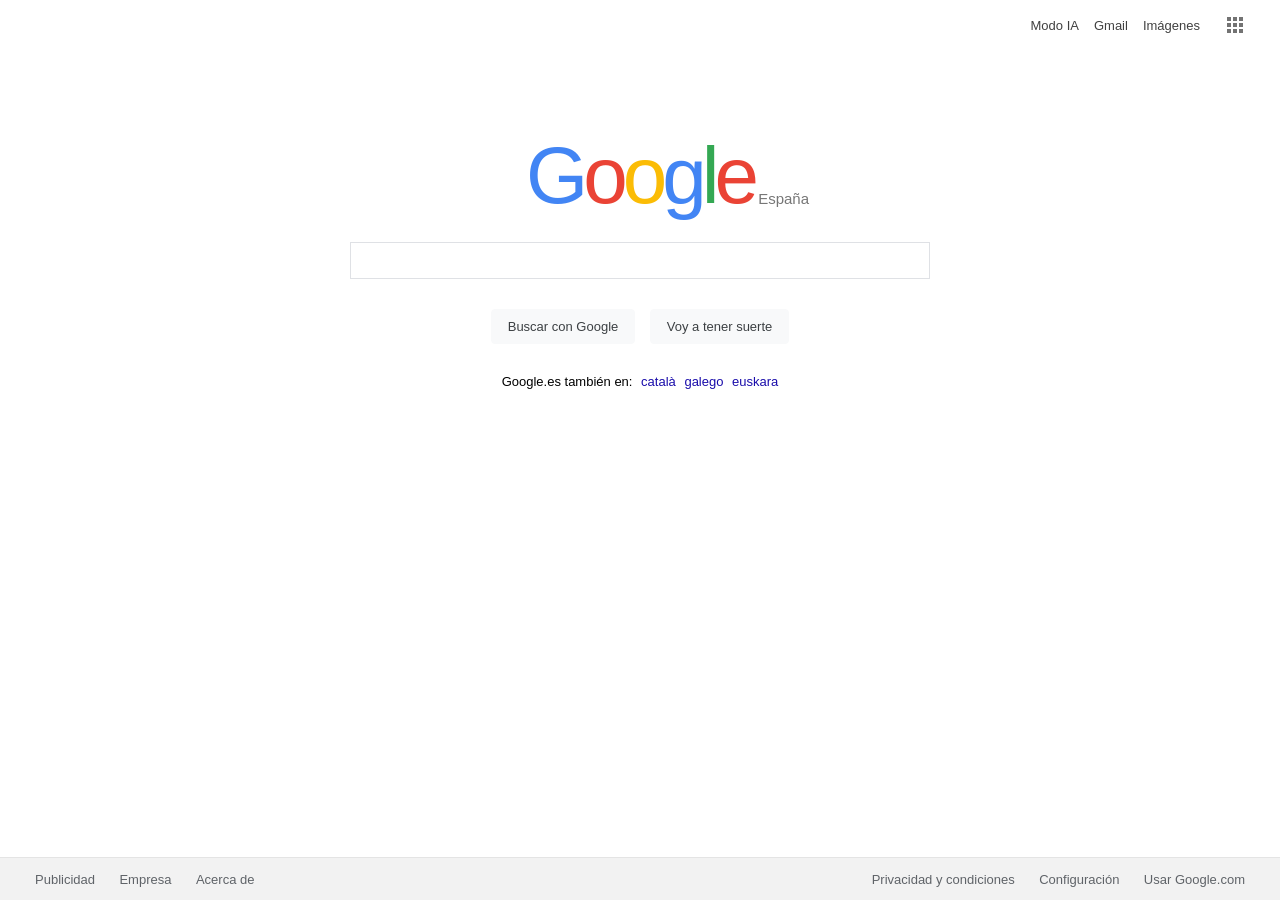
==== index.html @ b27b05ee "sin cambios" ====
<!DOCTYPE html>
<html lang="es">

<head>
    <meta charset="UTF-8">
    <title>Google Clone</title>
    <link rel="stylesheet" href="style.css">
</head>

<body>
    <header class="top-nav">
        <div class="nav-right">
            <a href="#">Modo IA</a>
            <a href="#">Gmail</a>
            <a href="#">Imágenes</a>

            <table class="iconos-cuadricula">
                <tr>
                    <td></td>
                    <td></td>
                    <td></td>
                </tr>
                <tr>
                    <td></td>
                    <td></td>
                    <td></td>
                </tr>
                <tr>
                    <td></td>
                    <td></td>
                    <td></td>
                </tr>
            </table>

        </div>
    </header>

    <!-- Contenido Principal -->
    <main class="main-content">
        <!-- Logo de Google hecho con letras individuales -->
        <div class="logo-text">
            <span class="blue">G</span><span class="red">o</span><span class="yellow">o</span><span
                class="blue">g</span><span class="green">l</span><span class="red">e</span>
            <span class="country">España</span>
        </div>

        <div class="search-container">
            <input type="text" class="search-input">
        </div>

        <div class="buttons">
            <button>Buscar con Google</button>
            <button>Voy a tener suerte</button>
        </div>

        <div class="languages">
            Google.es también en: <a href="#">català</a> <a href="#">galego</a> <a href="#">euskara</a>
        </div>
    </main>

    <!-- Barra Inferior -->
    <footer class="footer">
        <div class="footer-left">
            <a href="#">Publicidad</a>
            <a href="#">Empresa</a>
            <a href="#">Acerca de</a>
        </div>
        <div class="footer-right">
            <a href="#">Privacidad y condiciones</a>
            <a href="#">Configuración</a>
            <a href="#">Usar Google.com</a>
        </div>
    </footer>
</body>

</html>
---- style.css ----
* {
    margin: 0;
    padding: 0;
    box-sizing: border-box;
    font-family: Arial, sans-serif;
}

body {
    display: flex;
    flex-direction: column;
    height: 100vh;
}

/* --- ESTILO DEL LOGO (SOLO TEXTO) --- */
.logo-text {
    font-size: 80px;
    font-weight: 500;
    letter-spacing: -5px;
    margin-bottom: 20px;
    position: relative;
}

.logo-text .blue { color: #4285f4; }
.logo-text .red { color: #ea4335; }
.logo-text .yellow { color: #fbbc05; }
.logo-text .green { color: #34a853; }

.country {
    font-size: 15px;
    color: #777;
    letter-spacing: normal;
    position: absolute;
    bottom: 15px;
    right: -55px;
}

/* --- ESTILO DEL ICONO DE 9 PUNTOS (TABLA) --- */
.iconos-cuadricula {
    border-collapse: separate;
    border-spacing: 2px;
    cursor: pointer;
    margin: 0 10px;
}

.iconos-cuadricula td {
    width: 4px;
    height: 4px;
    background-color: #737373;
}

/* --- RESTO DEL DISEÑO --- */
.top-nav {
    display: flex;
    justify-content: flex-end;
    padding: 15px 25px;
}

.nav-right {
    display: flex;
    align-items: center;
    gap: 15px;
}

.nav-right a {
    text-decoration: none;
    color: #404040;
    font-size: 13px;
}

.signin-btn {
    background-color: #4285f4;
    color: white;
    border: none;
    padding: 7px 12px;
    border-radius: 2px;
    font-weight: bold;
    cursor: pointer;
}

.main-content {
    flex-grow: 1;
    display: flex;
    flex-direction: column;
    align-items: center;
    padding-top: 80px;
}

.search-input {
    width: 580px;
    padding: 10px;
    border: 1px solid #dfe1e5;
    outline: none;
}

.buttons {
    margin-top: 25px;
}

.buttons button {
    background-color: #f8f9fa;
    border: 1px solid #f8f9fa;
    color: #3c4043;
    padding: 9px 16px;
    margin: 5px;
    border-radius: 4px;
    font-size: 13px;
}

.languages {
    margin-top: 25px;
    font-size: 13px;
}

.languages a {
    color: #1a0dab;
    text-decoration: none;
    margin-left: 5px;
}

.footer {
    background-color: #f2f2f2;
    border-top: 1px solid #e4e4e4;
    display: flex;
    justify-content: space-between;
    padding: 12px 25px;
}

.footer a {
    text-decoration: none;
    color: #5f6368;
    font-size: 13px;
    margin: 0 10px;
}
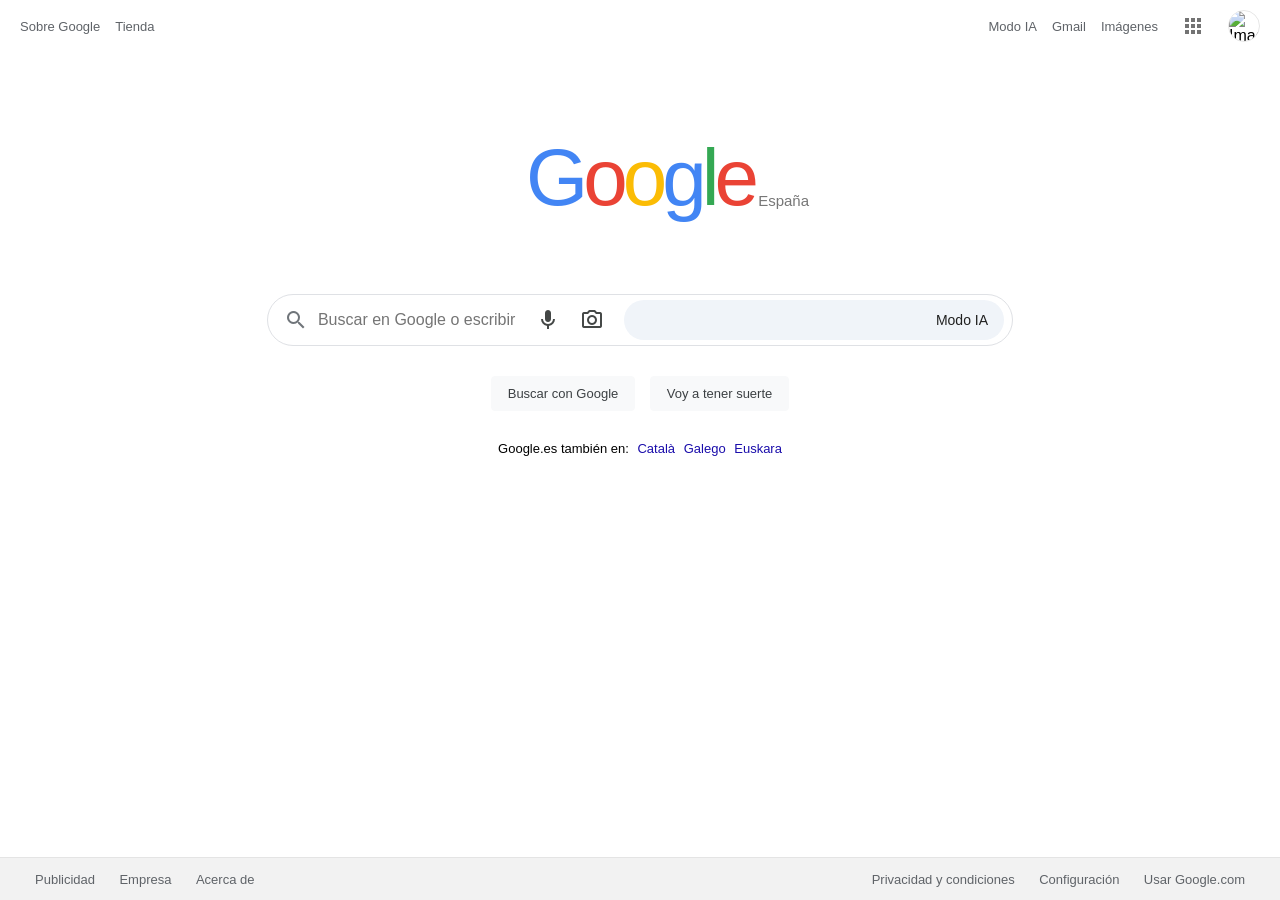
==== commit 26d0ad07: "version two" ====
--- a/index.html
+++ b/index.html
@@ -5,10 +5,16 @@
     <meta charset="UTF-8">
     <title>Google Clone</title>
     <link rel="stylesheet" href="style.css">
+    <link href="https://fonts.googleapis.com/icon?family=Material+Icons+Outlined" rel="stylesheet">
 </head>
 
 <body>
     <header class="top-nav">
+        <div class="nav-left">
+            <a href="#">Sobre Google</a>
+            <a href="#">Tienda</a>
+        </div>
+
         <div class="nav-right">
             <a href="#">Modo IA</a>
             <a href="#">Gmail</a>
@@ -32,7 +38,20 @@
                 </tr>
             </table>
 
+            <!-- Contenedor del avatar -->
+            <div class="google-avatar" onclick="changeImage()">
+                <img id="random-avatar" src="https://picsum.photos/200" alt="Imagen circular">
+            </div>
         </div>
+
+        <script>
+            function changeImage() {
+                const img = document.getElementById('random-avatar');
+                // Añadimos un parámetro random para que el navegador no use la imagen en caché
+                img.src = "https://picsum.photos" + Math.random();
+            }
+        </script>
+
     </header>
 
     <!-- Contenido Principal -->
@@ -44,17 +63,34 @@
             <span class="country">España</span>
         </div>
 
-        <div class="search-container">
-            <input type="text" class="search-input">
+        <div class="search-wrapper">
+            <div class="search-bar">
+                <!-- Icono Lupa -->
+                <span class="material-icons-outlined search-icon">search</span>
+
+                <!-- Input de texto -->
+                <input type="text" placeholder="Buscar en Google o escribir una URL" class="search-input">
+
+                <!-- Herramientas (Mic, Lens y Modo IA) -->
+                <div class="tools-container">
+                    <button class="tool-btn"><span class="material-icons-outlined">mic</span></button>
+                    <button class="tool-btn"><span class="material-icons-outlined">camera_alt</span></button>
+
+                    <button class="ai-button">
+                        <span class="material-icons-outlined ai-icon">auto_awesome</span>
+                        Modo IA
+                    </button>
+                </div>
+            </div>
+       
         </div>
-
         <div class="buttons">
             <button>Buscar con Google</button>
             <button>Voy a tener suerte</button>
         </div>
 
         <div class="languages">
-            Google.es también en: <a href="#">català</a> <a href="#">galego</a> <a href="#">euskara</a>
+            Google.es también en: <a href="#">Català</a> <a href="#">Galego</a> <a href="#">Euskara</a>
         </div>
     </main>
 
--- a/style.css
+++ b/style.css
@@ -48,24 +48,62 @@
     background-color: #737373;
 }
 
+/* Alineación básica para situarlo a la derecha */
+.header-container {
+    display: flex;
+    justify-content: flex-end;
+    padding: 15px;
+    background-color: #fff;
+}
+
+/* Estilo del círculo */
+.google-avatar {
+    width: 32px;
+    height: 32px;
+    border-radius: 50%;
+    overflow: hidden;
+    cursor: pointer;
+    transition: box-shadow 0.2s;
+    border: 1px solid rgba(0,0,0,0.1);
+}
+
+/* Efecto hover tipo Google */
+.google-avatar:hover {
+    box-shadow: 0 1px 3px rgba(60,64,67, 0.3);
+}
+
+/* Ajuste de la imagen */
+.google-avatar img {
+    width: 100%;
+    height: 100%;
+    object-fit: cover;
+}
+
 /* --- RESTO DEL DISEÑO --- */
 .top-nav {
     display: flex;
-    justify-content: flex-end;
-    padding: 15px 25px;
-}
-
-.nav-right {
-    display: flex;
-    align-items: center;
-    gap: 15px;
-}
-
-.nav-right a {
+    justify-content: space-between; /* Empuja los grupos a los extremos */
+    align-items: center;            /* Centra los elementos verticalmente */
+    padding: 10px 20px;
+    font-family: Arial, sans-serif;
+}
+
+.nav-left, .nav-right {
+    display: flex;
+    align-items: center;
+    gap: 15px; /* Espacio entre los enlaces */
+}
+
+.top-nav a {
     text-decoration: none;
-    color: #404040;
-    font-size: 13px;
-}
+    color: #5f6368;
+    font-size: 13px;
+}
+
+.top-nav a:hover {
+    text-decoration: underline;
+}
+
 
 .signin-btn {
     background-color: #4285f4;
@@ -84,14 +122,91 @@
     align-items: center;
     padding-top: 80px;
 }
+.search-wrapper {
+    display: flex;
+    justify-content: center;
+    padding-top: 50px;
+    background-color: #fff; /* Fondo blanco de Google */
+}
+
+.search-bar {
+    display: flex;
+    align-items: center;
+    width: 100%;
+    max-width: 800px;
+    height: 52px;
+    padding: 0 8px 0 16px;
+    border: 1px solid #dfe1e5;
+    border-radius: 28px; /* Hace la forma de cápsula/píldora */
+    transition: box-shadow 0.2s;
+}
+
+.search-bar:hover {
+    background-color: #fff;
+    box-shadow: 0 1px 6px rgba(32,33,36, 0.28);
+    border-color: transparent;
+}
 
 .search-input {
-    width: 580px;
-    padding: 10px;
-    border: 1px solid #dfe1e5;
+    flex: 1;
+    border: none;
     outline: none;
-}
-
+    font-size: 16px;
+    color: #202124;
+    padding: 0 10px;
+}
+
+.search-icon {
+    color: #70757a;
+    font-size: 20px;
+}
+
+.tools-container {
+    display: flex;
+    align-items: center;
+    gap: 4px;
+}
+
+.tool-btn {
+    background: none;
+    border: none;
+    padding: 8px;
+    cursor: pointer;
+    color: #444746;
+    display: flex;
+    align-items: center;
+    border-radius: 50%;
+}
+
+.tool-btn:hover {
+    background-color: rgba(0,0,0,0.05);
+}
+
+/* EL BOTÓN DE MODO IA */
+.ai-button {
+    display: flex;
+    align-items: center;
+    gap: 8px;
+    background-color: #f0f4f9; /* Color grisáceo/azulado claro */
+    border: none;
+    border-radius: 20px;
+    padding: 8px 16px;
+    margin-left: 8px;
+    font-family: 'Google Sans', Arial, sans-serif;
+    font-size: 14px;
+    font-weight: 500;
+    color: #1f1f1f;
+    cursor: pointer;
+}
+
+.ai-button:hover {
+    background-color: #e3eaf3;
+}
+
+.ai-icon {
+    font-size: 18px;
+    color: #444746;
+}
 .buttons {
     margin-top: 25px;
 }
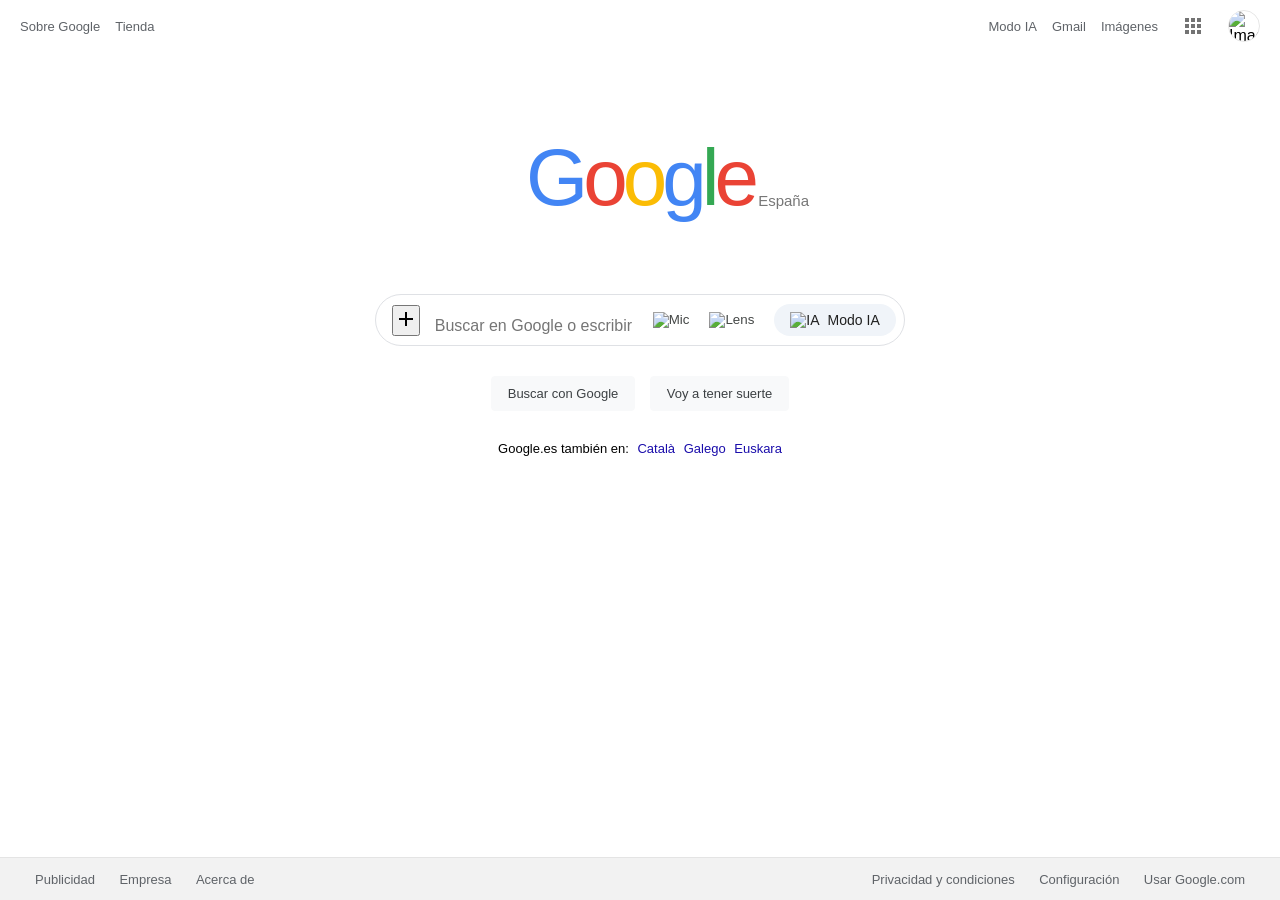
==== commit 99f24de0: "version 3, barra funcional y diseño mejorado" ====
--- a/index.html
+++ b/index.html
@@ -5,7 +5,7 @@
     <meta charset="UTF-8">
     <title>Google Clone</title>
     <link rel="stylesheet" href="style.css">
-    <link href="https://fonts.googleapis.com/icon?family=Material+Icons+Outlined" rel="stylesheet">
+
 </head>
 
 <body>
@@ -65,24 +65,27 @@
 
         <div class="search-wrapper">
             <div class="search-bar">
-                <!-- Icono Lupa -->
-                <span class="material-icons-outlined search-icon">search</span>
-
-                <!-- Input de texto -->
-                <input type="text" placeholder="Buscar en Google o escribir una URL" class="search-input">
-
-                <!-- Herramientas (Mic, Lens y Modo IA) -->
+                <!-- Parte izquierda: Icono + y Texto -->
+                <div class="search-input-wrapper">
+                    <button class="btn-plus">
+                        <img src="iconos/plus-icon.svg" alt="Añadir" class="icon-svg-plus">
+                    </button>
+                    <input type="text" placeholder="Buscar en Google o escribir una URL  " class="search-input">
+                </div>
+                <!-- Parte derecha: Herramientas -->
                 <div class="tools-container">
-                    <button class="tool-btn"><span class="material-icons-outlined">mic</span></button>
-                    <button class="tool-btn"><span class="material-icons-outlined">camera_alt</span></button>
-
+                    <button class="tool-btn">
+                        <img src="iconos/mic.svg" alt="Mic" class="icon-svg">
+                    </button>
+                    <button class="tool-btn">
+                        <img src="iconos/lens.svg" alt="Lens" class="icon-svg lens-img">
+                    </button>
                     <button class="ai-button">
-                        <span class="material-icons-outlined ai-icon">auto_awesome</span>
-                        Modo IA
+                        <img src="iconos/ia.svg" alt="IA" class="icon-svg">
+                        <span>Modo IA</span>
                     </button>
                 </div>
             </div>
-       
         </div>
         <div class="buttons">
             <button>Buscar con Google</button>
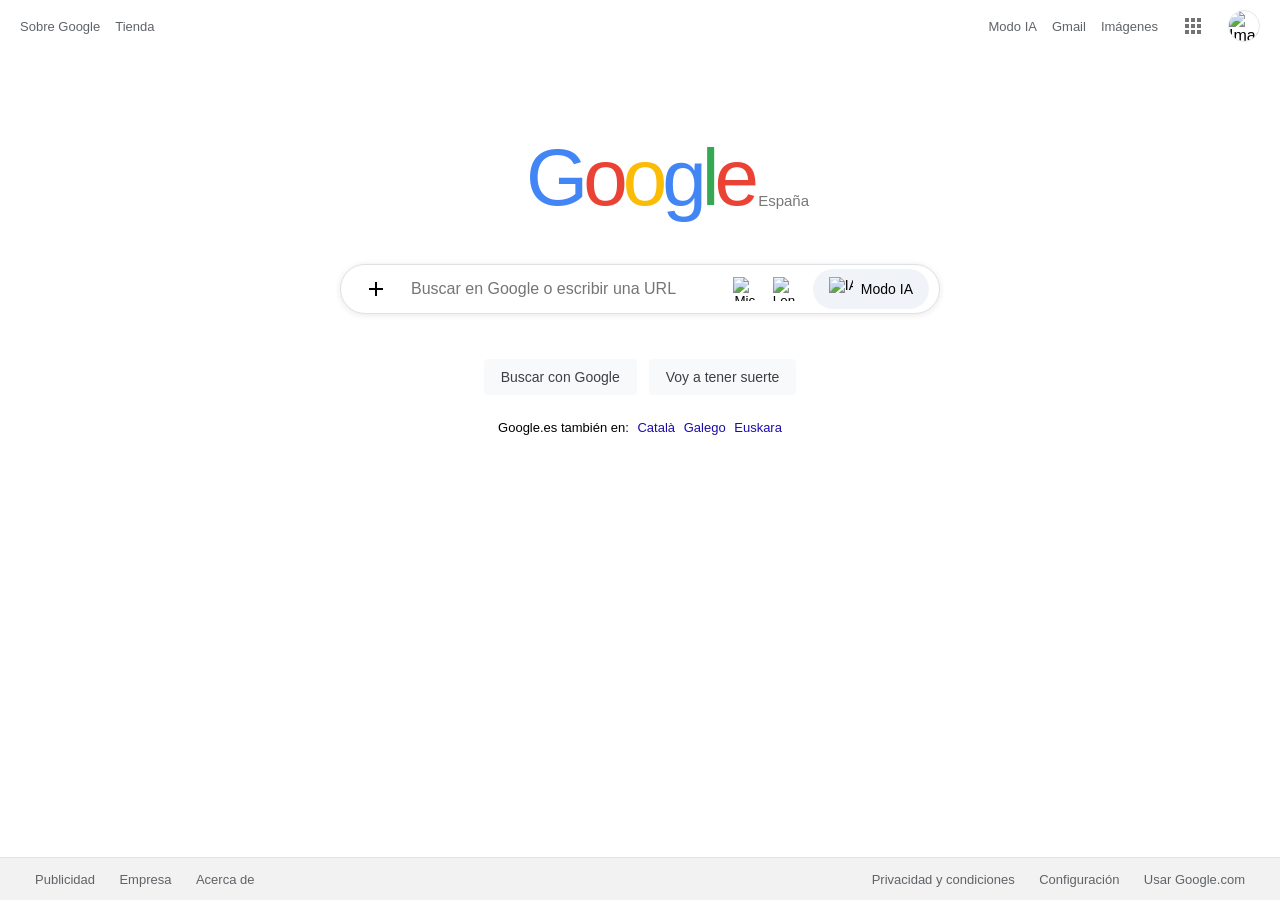
==== commit a47d8b9c: "Google-Clone-Final-version" ====
--- a/index.html
+++ b/index.html
@@ -1,15 +1,16 @@
 <!DOCTYPE html>
-<html lang="es">
+<html lang="es"> <!-- Define el idioma del documento para buscadores y lectores de pantalla -->
 
 <head>
-    <meta charset="UTF-8">
-    <title>Google Clone</title>
-    <link rel="stylesheet" href="style.css">
-
+    <meta charset="UTF-8"> <!-- Asegura que se vean bien tildes y la letra 'ñ' -->
+    <title>Google Clone</title> <!-- El nombre que aparece en la pestaña del navegador -->
+    <link rel="stylesheet" href="style.css"> <!-- Conecta este HTML con tus reglas de diseño en CSS -->
 </head>
 
 <body>
+    <!-- 1. BARRA SUPERIOR: Contiene los enlaces de navegación y el perfil -->
     <header class="top-nav">
+        <!-- Agrupa enlaces a la izquierda para separarlos del resto usando Flexbox en CSS -->
         <div class="nav-left">
             <a href="#">Sobre Google</a>
             <a href="#">Tienda</a>
@@ -20,6 +21,7 @@
             <a href="#">Gmail</a>
             <a href="#">Imágenes</a>
 
+            <!-- Representa el icono de 'Apps' (los 9 puntos). Se usa una tabla para crear la cuadrícula visual -->
             <table class="iconos-cuadricula">
                 <tr>
                     <td></td>
@@ -38,72 +40,86 @@
                 </tr>
             </table>
 
-            <!-- Contenedor del avatar -->
+            <!-- Contenedor del avatar: Actúa como un botón circular para la foto de usuario -->
             <div class="google-avatar" onclick="changeImage()">
+                <!-- 'id' permite que el script "guíon" de abajo encuentre esta imagen exacta para cambiarla -->
                 <img id="random-avatar" src="https://picsum.photos/200" alt="Imagen circular">
             </div>
         </div>
 
+        <!-- Lógica para que el avatar cambie cada vez que haces clic (interactividad) -->
         <script>
             function changeImage() {
                 const img = document.getElementById('random-avatar');
-                // Añadimos un parámetro random para que el navegador no use la imagen en caché
+                // Al sumar Math.random, forzamos al navegador a pedir una imagen nueva en lugar de usar la anterior
                 img.src = "https://picsum.photos" + Math.random();
             }
         </script>
-
     </header>
 
-    <!-- Contenido Principal -->
+    <!-- 2. CONTENIDO CENTRAL: El buscador y el logo -->
     <main class="main-content">
-        <!-- Logo de Google hecho con letras individuales -->
+        <!-- Logo: Se divide en spans para poder dar a cada letra su color oficial mediante CSS -->
         <div class="logo-text">
             <span class="blue">G</span><span class="red">o</span><span class="yellow">o</span><span
                 class="blue">g</span><span class="green">l</span><span class="red">e</span>
+            <!-- Indica la región; suele estar alineado abajo a la derecha del logo -->
             <span class="country">España</span>
         </div>
 
+        <!-- El buscador principal -->
         <div class="search-wrapper">
-            <div class="search-bar">
-                <!-- Parte izquierda: Icono + y Texto -->
+            <!-- 'action' envía lo que escribas directamente al buscador real de Google -->
+            <form action="https://www.google.com" method="GET" class="search-bar">
+
+                <!-- Sección izquierda: Agrupa el botón de "+" y el área de escritura -->
                 <div class="search-input-wrapper">
-                    <button class="btn-plus">
+                    <button type="button" class="btn-plus">
                         <img src="iconos/plus-icon.svg" alt="Añadir" class="icon-svg-plus">
                     </button>
-                    <input type="text" placeholder="Buscar en Google o escribir una URL  " class="search-input">
+
+                    <!-- 'name="q"' es obligatorio: es el parámetro que espera Google para procesar la búsqueda -->
+                    <input type="text" name="q" placeholder="Buscar en Google o escribir una URL" class="search-input">
                 </div>
-                <!-- Parte derecha: Herramientas -->
+
+                <!-- Sección derecha: Agrupa las funciones interactivas (Voz, Lente, IA) -->
                 <div class="tools-container">
-                    <button class="tool-btn">
+                    <button type="button" class="tool-btn">
                         <img src="iconos/mic.svg" alt="Mic" class="icon-svg">
                     </button>
-                    <button class="tool-btn">
+                    <button type="button" class="tool-btn">
                         <img src="iconos/lens.svg" alt="Lens" class="icon-svg lens-img">
                     </button>
-                    <button class="ai-button">
+                    <!-- Botón de Modo IA: Incluye un span para el texto que aparece al lado del icono -->
+                    <button type="button" class="ai-button">
                         <img src="iconos/ia.svg" alt="IA" class="icon-svg">
                         <span>Modo IA</span>
                     </button>
                 </div>
-            </div>
+            </form>
         </div>
+
+        <!-- Botones de acción debajo de la barra de búsqueda -->
         <div class="buttons">
             <button>Buscar con Google</button>
             <button>Voy a tener suerte</button>
         </div>
 
+        <!-- Sección de idiomas: Enlaces simples para la localización del sitio -->
         <div class="languages">
             Google.es también en: <a href="#">Català</a> <a href="#">Galego</a> <a href="#">Euskara</a>
         </div>
     </main>
 
-    <!-- Barra Inferior -->
+    <!-- 3. PIE DE PÁGINA: Enlaces de información legal y configuración -->
     <footer class="footer">
+        <!-- Alineado a la izquierda mediante CSS -->
         <div class="footer-left">
             <a href="#">Publicidad</a>
             <a href="#">Empresa</a>
             <a href="#">Acerca de</a>
         </div>
+        <!-- Alineado a la derecha mediante CSS -->
         <div class="footer-right">
             <a href="#">Privacidad y condiciones</a>
             <a href="#">Configuración</a>
--- a/style.css
+++ b/style.css
@@ -1,248 +1,281 @@
-* {
-    margin: 0;
-    padding: 0;
-    box-sizing: border-box;
-    font-family: Arial, sans-serif;
+/* --- CONFIGURACIÓN GLOBAL --- */
+* { 
+    margin: 0; /* Elimina el espacio exterior por defecto de todos los elementos */
+    padding: 0; /* Elimina el espacio interior por defecto de todos los elementos */
+    box-sizing: border-box; /* Incluye el padding y el borde en el ancho/alto total del elemento */
+    font-family: Arial, sans-serif; /* Define la tipografía principal del proyecto */
+} 
+
+body { 
+    display: flex; /* Activa el modelo de caja flexible para organizar hijos */
+    flex-direction: column; /* Alinea los elementos hijos (header, main, footer) en vertical */
+    height: 100vh; /* Obliga al cuerpo a ocupar el 100% de la altura de la ventana del navegador */
+} 
+
+/* --- ESTILO DEL LOGO (SOLO TEXTO) --- */ 
+.logo-text { 
+    font-size: 80px; /* Tamaño de fuente muy grande para el logo central */
+    font-weight: 500; /* Grosor de letra medio (estilo Google) */
+    letter-spacing: -5px; /* Junta las letras entre sí para un look de diseño de marca */
+    margin-bottom: 20px; /* Separa el logo de la barra de búsqueda hacia abajo */
+    position: relative; /* Permite que elementos hijos (como .country) se posicionen respecto a este contenedor */
+} 
+
+/* Colores específicos para cada letra del logo */
+.logo-text .blue { color: #4285f4; } 
+.logo-text .red { color: #ea4335; } 
+.logo-text .yellow { color: #fbbc05; } 
+.logo-text .green { color: #34a853; } 
+
+.country { 
+    font-size: 15px; /* Tamaño de fuente pequeño para el nombre del país */
+    color: #777; /* Color gris suave */
+    letter-spacing: normal; /* Resetea el espaciado negativo del padre (.logo-text) */
+    position: absolute; /* Saca el elemento del flujo y lo ubica manualmente */
+    bottom: 15px; /* Lo alinea a 15px del borde inferior del logo */
+    right: -55px; /* Lo desplaza a la derecha fuera del área del texto principal */
+} 
+
+/* --- ESTILO DEL ICONO DE 9 PUNTOS (MENU APPS) --- */ 
+.iconos-cuadricula { 
+    border-collapse: separate; /* Permite que haya espacio entre las celdas de la tabla */
+    border-spacing: 2px; /* Define el espacio exacto entre los puntos de la cuadrícula */
+    cursor: pointer; /* Cambia el cursor a mano para indicar que es clickeable */
+    margin: 0 10px; /* Añade margen lateral para separarlo de otros iconos */
+} 
+
+.iconos-cuadricula td { 
+    width: 4px; /* Ancho de cada punto individual */
+    height: 4px; /* Alto de cada punto individual */
+    background-color: #737373; /* Color gris de los puntos del menú */
+} 
+
+/* --- CABECERA --- */
+.header-container { 
+    display: flex; /* Activa flexbox para la cabecera */
+    justify-content: flex-end; /* Empuja todo el contenido (avatar, iconos) a la derecha */
+    padding: 15px; /* Espaciado interno para que no toque los bordes de la pantalla */
+    background-color: #fff; /* Fondo blanco puro */
+} 
+
+.google-avatar { 
+    width: 32px; /* Ancho del contenedor del avatar */
+    height: 32px; /* Alto del contenedor del avatar */
+    border-radius: 50%; /* Hace que el contenedor sea un círculo perfecto */
+    overflow: hidden; /* Recorta cualquier parte de la imagen que sobresalga del círculo */
+    cursor: pointer; /* Indica que se puede hacer click */
+    transition: box-shadow 0.2s; /* Suaviza la aparición de la sombra al pasar el ratón */
+    border: 1px solid rgba(0, 0, 0, 0.1); /* Borde casi invisible para definir el círculo */
+} 
+
+.google-avatar:hover { 
+    box-shadow: 0 1px 3px rgba(60, 64, 67, 0.3); /* Añade una sombra sutil al pasar el mouse */
+} 
+
+.google-avatar img { 
+    width: 100%; /* La imagen ocupa todo el ancho del círculo */
+    height: 100%; /* La imagen ocupa todo el alto del círculo */
+    object-fit: cover; /* Ajusta la imagen para llenar el espacio sin deformarse */
+} 
+
+/* --- NAVEGACIÓN SUPERIOR --- */ 
+.top-nav { 
+    display: flex; /* Organiza los links en línea */
+    justify-content: space-between; /* Separa los grupos de links a los extremos izquierdo y derecho */
+    align-items: center; /* Alinea los elementos verticalmente al centro */
+    padding: 10px 20px; /* Margen interno superior/inferior y lateral */
+    font-family: Arial, sans-serif; /* Reafirma la tipografía (observación: ya heredada de *) */
+} 
+
+.nav-left, .nav-right { 
+    display: flex; /* Alinea los elementos internos en fila */
+    align-items: center; /* Centra los elementos verticalmente */
+    gap: 15px; /* Crea una separación constante entre cada enlace o icono */
+} 
+
+.top-nav a { 
+    text-decoration: none; /* Quita el subrayado azul por defecto de los enlaces */
+    color: #5f6368; /* Color gris oscuro típico de Google */
+    font-size: 13px; /* Tamaño de fuente pequeño para los enlaces de navegación */
+} 
+
+.top-nav a:hover { 
+    text-decoration: underline; /* Aparece el subrayado solo cuando el usuario pasa el ratón */
+} 
+
+/* --- CONTENIDO CENTRAL --- */
+.main-content { 
+    flex-grow: 1; /* Hace que esta sección crezca para ocupar todo el espacio entre el header y el footer */
+    display: flex; /* Permite centrar el contenido interno */
+    flex-direction: column; /* Organiza el logo y la barra en columna */
+    align-items: center; /* Centra horizontalmente el logo y la barra */
+    padding-top: 80px; /* Baja el contenido para que no quede pegado a la parte superior */
+} 
+
+.search-wrapper { 
+    display: flex; /* Flexbox para el contenedor de búsqueda */
+    justify-content: center; /* Centra la barra de búsqueda */
+    width: 100%; /* Ocupa todo el ancho disponible */
+    padding: 20px; /* Margen interno para que no toque los bordes en móviles */
+    background-color: #fff; /* Fondo blanco */
+} 
+
+.search-input-wrapper { 
+    display: flex; /* Alinea los elementos dentro de la zona de escritura */
+    align-items: center; /* Centra verticalmente el cursor y el texto */
+    flex: 1; /* Ocupa todo el espacio sobrante dentro de la barra */
+    min-width: 0; /* Evita que el input rompa el diseño si el texto es muy largo */
+} 
+
+.search-bar { 
+    display: flex; /* Alinea iconos e input en una sola fila */
+    align-items: center; /* Centra verticalmente todos los iconos dentro de la barra */
+    background-color: #ffffff; /* Fondo blanco de la cápsula */
+    border-radius: 50px; /* Crea la forma de píldora redondeada */
+    padding: 4px 10px 4px 15px; /* Espaciado interno: más a la izquierda para el texto */
+    width: 100%; /* Ocupa el total de su contenedor */
+    max-width: 600px; /* Limita el ancho máximo para que no se vea demasiado larga en PC */
+    border: 1px solid #dfe1e5; /* Color del borde sutil */
+    box-shadow: 0 1px 6px rgba(32, 33, 36, 0.1); /* Sombra muy suave para dar profundidad */
+} 
+
+.icon-svg { 
+    width: 24px; /* Ancho estándar para los iconos de la barra */
+    height: 24px; /* Alto estándar para los iconos de la barra */
+    object-fit: contain; /* Asegura que el icono no se deforme al escalar */
+    display: block; /* Elimina espacios extra debajo de la imagen */
+} 
+
+.lens-img { 
+    width: 22px; /* Ajuste específico ligeramente más pequeño para el icono de Lens */
+} 
+
+.search-bar:hover { 
+    background-color: #fff; /* Mantiene el fondo blanco */
+    box-shadow: 0 1px 6px rgba(32, 33, 36, 0.28); /* La sombra se vuelve más intensa al pasar el ratón */
+    border-color: transparent; /* El borde se oculta para resaltar la sombra (efecto elevación) */
+} 
+
+.btn-plus { 
+    background: none; /* Quita el fondo de botón */
+    border: none; /* Quita el borde de botón */
+    padding: 8px; /* Área de click alrededor del icono */
+    cursor: pointer; /* Indica que es clickeable */
+    display: flex; /* Centra el contenido del botón */
+    align-items: center; /* Centra verticalmente */
+    border-radius: 50%; /* Hace que el área de hover sea un círculo */
+    flex-shrink: 0; /* Evita que el botón se aplaste si hay poco espacio */
+} 
+
+.btn-plus:hover { 
+    background-color: rgba(0, 0, 0, 0.05); /* Fondo gris muy tenue al pasar el ratón */
+} 
+
+.search-input { 
+    width: 100%; /* El campo de texto ocupa todo el espacio central */
+    border: none; /* Quita el borde del input */
+    outline: none; /* Quita el borde azul resaltado al hacer click (foco) */
+    font-size: 16px; /* Tamaño de letra cómodo para escribir */
+    color: #202124; /* Color de texto casi negro */
+    background: transparent; /* Deja ver el fondo de la .search-bar */
+    padding: 0 15px; /* Espacio lateral para que el texto no toque los iconos */
+} 
+
+.icon-svg-plus { 
+    width: 24px; /* Tamaño del icono de suma */
+    height: 24px; /* Tamaño del icono de suma */
+} 
+
+.tools-container { 
+    display: flex; /* Agrupa los iconos de la derecha (voz, lente) */
+    align-items: center; /* Alinea los iconos verticalmente */
+    gap: 0px; /* Sin espacio entre ellos (el espacio lo da el padding de los botones) */
+    flex-shrink: 0; /* Evita que los iconos se reduzcan de tamaño */
+} 
+
+.tool-btn { 
+    background: none; /* Quita estilo por defecto */
+    border: none; /* Quita estilo por defecto */
+    padding: 8px; /* Espacio para el efecto hover */
+    cursor: pointer; /* Puntero de mano */
+    border-radius: 50%; /* Hover circular */
+    display: flex; /* Centra el icono */
+    align-items: center; 
+} 
+
+.tool-btn:hover { 
+    background-color: rgba(0, 0, 0, 0.05); /* Efecto visual al interactuar */
+} 
+
+/* EL BOTÓN DE MODO IA */ 
+.ai-button { 
+    display: flex; /* Alinea icono de IA y texto en fila */
+    align-items: center; /* Centra verticalmente */
+    gap: 8px; /* Espacio entre el icono de IA y la palabra */
+    background-color: #f0f4f9; /* Color de fondo suave (estilo Gemini/IA) */
+    border: none; /* Sin borde */
+    border-radius: 24px; /* Forma redondeada tipo pastilla */
+    padding: 8px 16px; /* Espaciado interno */
+    margin-left: 10px; /* Separación de los otros iconos de la barra */
+    font-size: 14px; /* Tamaño de letra de la etiqueta */
+    font-weight: 500; /* Grosor de letra medio */
+    white-space: nowrap; /* Evita que el texto salte a otra línea */
+    flex-shrink: 0; /* Mantiene su tamaño original siempre */
+} 
+
+.ai-button:hover { 
+    background-color: #e3eaf3; /* Oscurece ligeramente el fondo al pasar el mouse */
+} 
+
+.ai-icon { 
+    font-size: 18px; /* Tamaño del icono o emoji de IA */
+    color: #444746; /* Color grisáceo para el icono */
+} 
+
+/* BOTONES INFERIORES */
+.buttons { 
+    margin-top: 25px; /* Separa los botones de la barra de búsqueda */
+    display: flex; /* Alinea los botones uno al lado del otro */
+    justify-content: center; /* Centra el grupo de botones */
+    gap: 12px; /* Espacio entre el primer y segundo botón */
+} 
+
+.buttons button { 
+    background-color: #f8f9fa; /* Fondo gris casi blanco */
+    border: 1px solid #f8f9fa; /* Borde del mismo color que el fondo */
+    color: #3c4043; /* Color de texto gris oscuro */
+    padding: 9px 16px; /* Tamaño del botón */
+    border-radius: 4px; /* Esquinas ligeramente redondeadas */
+    font-size: 14px; /* Tamaño de fuente del botón */
+    font-family: arial, sans-serif; /* Asegura la tipografía Arial */
+    cursor: pointer; /* Puntero de mano */
+    transition: all 0.2s; /* Suaviza cualquier cambio visual */
+} 
+
+/* IDIOMAS */
+.languages { 
+    margin-top: 25px; /* Separa el texto de idiomas de los botones */
+    font-size: 13px; /* Tamaño de texto pequeño */
+} 
+
+.languages a { 
+    color: #1a0dab; /* El azul clásico de Google */
+    text-decoration: none; /* Sin subrayado inicial */
+    margin-left: 5px; /* Espacio entre el texto y el link */
+} 
+
+/* PIE DE PÁGINA */
+.footer { 
+    background-color: #f2f2f2; /* Color de fondo gris para el footer */
+    border-top: 1px solid #e4e4e4; /* Línea divisoria superior */
+    display: flex; /* Alinea grupos de links a los extremos */
+    justify-content: space-between; /* Links a la izquierda y links a la derecha */
+    padding: 12px 25px; /* Espaciado interno */
+} 
+
+.footer a { 
+    text-decoration: none; /* Quita subrayado */
+    color: #5f6368; /* Color de texto gris */
+    font-size: 13px; /* Tamaño pequeño */
+    margin: 0 10px; /* Separación horizontal entre links del footer */
 }
-
-body {
-    display: flex;
-    flex-direction: column;
-    height: 100vh;
-}
-
-/* --- ESTILO DEL LOGO (SOLO TEXTO) --- */
-.logo-text {
-    font-size: 80px;
-    font-weight: 500;
-    letter-spacing: -5px;
-    margin-bottom: 20px;
-    position: relative;
-}
-
-.logo-text .blue { color: #4285f4; }
-.logo-text .red { color: #ea4335; }
-.logo-text .yellow { color: #fbbc05; }
-.logo-text .green { color: #34a853; }
-
-.country {
-    font-size: 15px;
-    color: #777;
-    letter-spacing: normal;
-    position: absolute;
-    bottom: 15px;
-    right: -55px;
-}
-
-/* --- ESTILO DEL ICONO DE 9 PUNTOS (TABLA) --- */
-.iconos-cuadricula {
-    border-collapse: separate;
-    border-spacing: 2px;
-    cursor: pointer;
-    margin: 0 10px;
-}
-
-.iconos-cuadricula td {
-    width: 4px;
-    height: 4px;
-    background-color: #737373;
-}
-
-/* Alineación básica para situarlo a la derecha */
-.header-container {
-    display: flex;
-    justify-content: flex-end;
-    padding: 15px;
-    background-color: #fff;
-}
-
-/* Estilo del círculo */
-.google-avatar {
-    width: 32px;
-    height: 32px;
-    border-radius: 50%;
-    overflow: hidden;
-    cursor: pointer;
-    transition: box-shadow 0.2s;
-    border: 1px solid rgba(0,0,0,0.1);
-}
-
-/* Efecto hover tipo Google */
-.google-avatar:hover {
-    box-shadow: 0 1px 3px rgba(60,64,67, 0.3);
-}
-
-/* Ajuste de la imagen */
-.google-avatar img {
-    width: 100%;
-    height: 100%;
-    object-fit: cover;
-}
-
-/* --- RESTO DEL DISEÑO --- */
-.top-nav {
-    display: flex;
-    justify-content: space-between; /* Empuja los grupos a los extremos */
-    align-items: center;            /* Centra los elementos verticalmente */
-    padding: 10px 20px;
-    font-family: Arial, sans-serif;
-}
-
-.nav-left, .nav-right {
-    display: flex;
-    align-items: center;
-    gap: 15px; /* Espacio entre los enlaces */
-}
-
-.top-nav a {
-    text-decoration: none;
-    color: #5f6368;
-    font-size: 13px;
-}
-
-.top-nav a:hover {
-    text-decoration: underline;
-}
-
-
-.signin-btn {
-    background-color: #4285f4;
-    color: white;
-    border: none;
-    padding: 7px 12px;
-    border-radius: 2px;
-    font-weight: bold;
-    cursor: pointer;
-}
-
-.main-content {
-    flex-grow: 1;
-    display: flex;
-    flex-direction: column;
-    align-items: center;
-    padding-top: 80px;
-}
-.search-wrapper {
-    display: flex;
-    justify-content: center;
-    padding-top: 50px;
-    background-color: #fff; /* Fondo blanco de Google */
-}
-
-.search-bar {
-    display: flex;
-    align-items: center;
-    width: 100%;
-    max-width: 800px;
-    height: 52px;
-    padding: 0 8px 0 16px;
-    border: 1px solid #dfe1e5;
-    border-radius: 28px; /* Hace la forma de cápsula/píldora */
-    transition: box-shadow 0.2s;
-}
-
-.search-bar:hover {
-    background-color: #fff;
-    box-shadow: 0 1px 6px rgba(32,33,36, 0.28);
-    border-color: transparent;
-}
-
-.search-input {
-    flex: 1;
-    border: none;
-    outline: none;
-    font-size: 16px;
-    color: #202124;
-    padding: 0 10px;
-}
-
-.search-icon {
-    color: #70757a;
-    font-size: 20px;
-}
-
-.tools-container {
-    display: flex;
-    align-items: center;
-    gap: 4px;
-}
-
-.tool-btn {
-    background: none;
-    border: none;
-    padding: 8px;
-    cursor: pointer;
-    color: #444746;
-    display: flex;
-    align-items: center;
-    border-radius: 50%;
-}
-
-.tool-btn:hover {
-    background-color: rgba(0,0,0,0.05);
-}
-
-/* EL BOTÓN DE MODO IA */
-.ai-button {
-    display: flex;
-    align-items: center;
-    gap: 8px;
-    background-color: #f0f4f9; /* Color grisáceo/azulado claro */
-    border: none;
-    border-radius: 20px;
-    padding: 8px 16px;
-    margin-left: 8px;
-    font-family: 'Google Sans', Arial, sans-serif;
-    font-size: 14px;
-    font-weight: 500;
-    color: #1f1f1f;
-    cursor: pointer;
-}
-
-.ai-button:hover {
-    background-color: #e3eaf3;
-}
-
-.ai-icon {
-    font-size: 18px;
-    color: #444746;
-}
-.buttons {
-    margin-top: 25px;
-}
-
-.buttons button {
-    background-color: #f8f9fa;
-    border: 1px solid #f8f9fa;
-    color: #3c4043;
-    padding: 9px 16px;
-    margin: 5px;
-    border-radius: 4px;
-    font-size: 13px;
-}
-
-.languages {
-    margin-top: 25px;
-    font-size: 13px;
-}
-
-.languages a {
-    color: #1a0dab;
-    text-decoration: none;
-    margin-left: 5px;
-}
-
-.footer {
-    background-color: #f2f2f2;
-    border-top: 1px solid #e4e4e4;
-    display: flex;
-    justify-content: space-between;
-    padding: 12px 25px;
-}
-
-.footer a {
-    text-decoration: none;
-    color: #5f6368;
-    font-size: 13px;
-    margin: 0 10px;
-}
